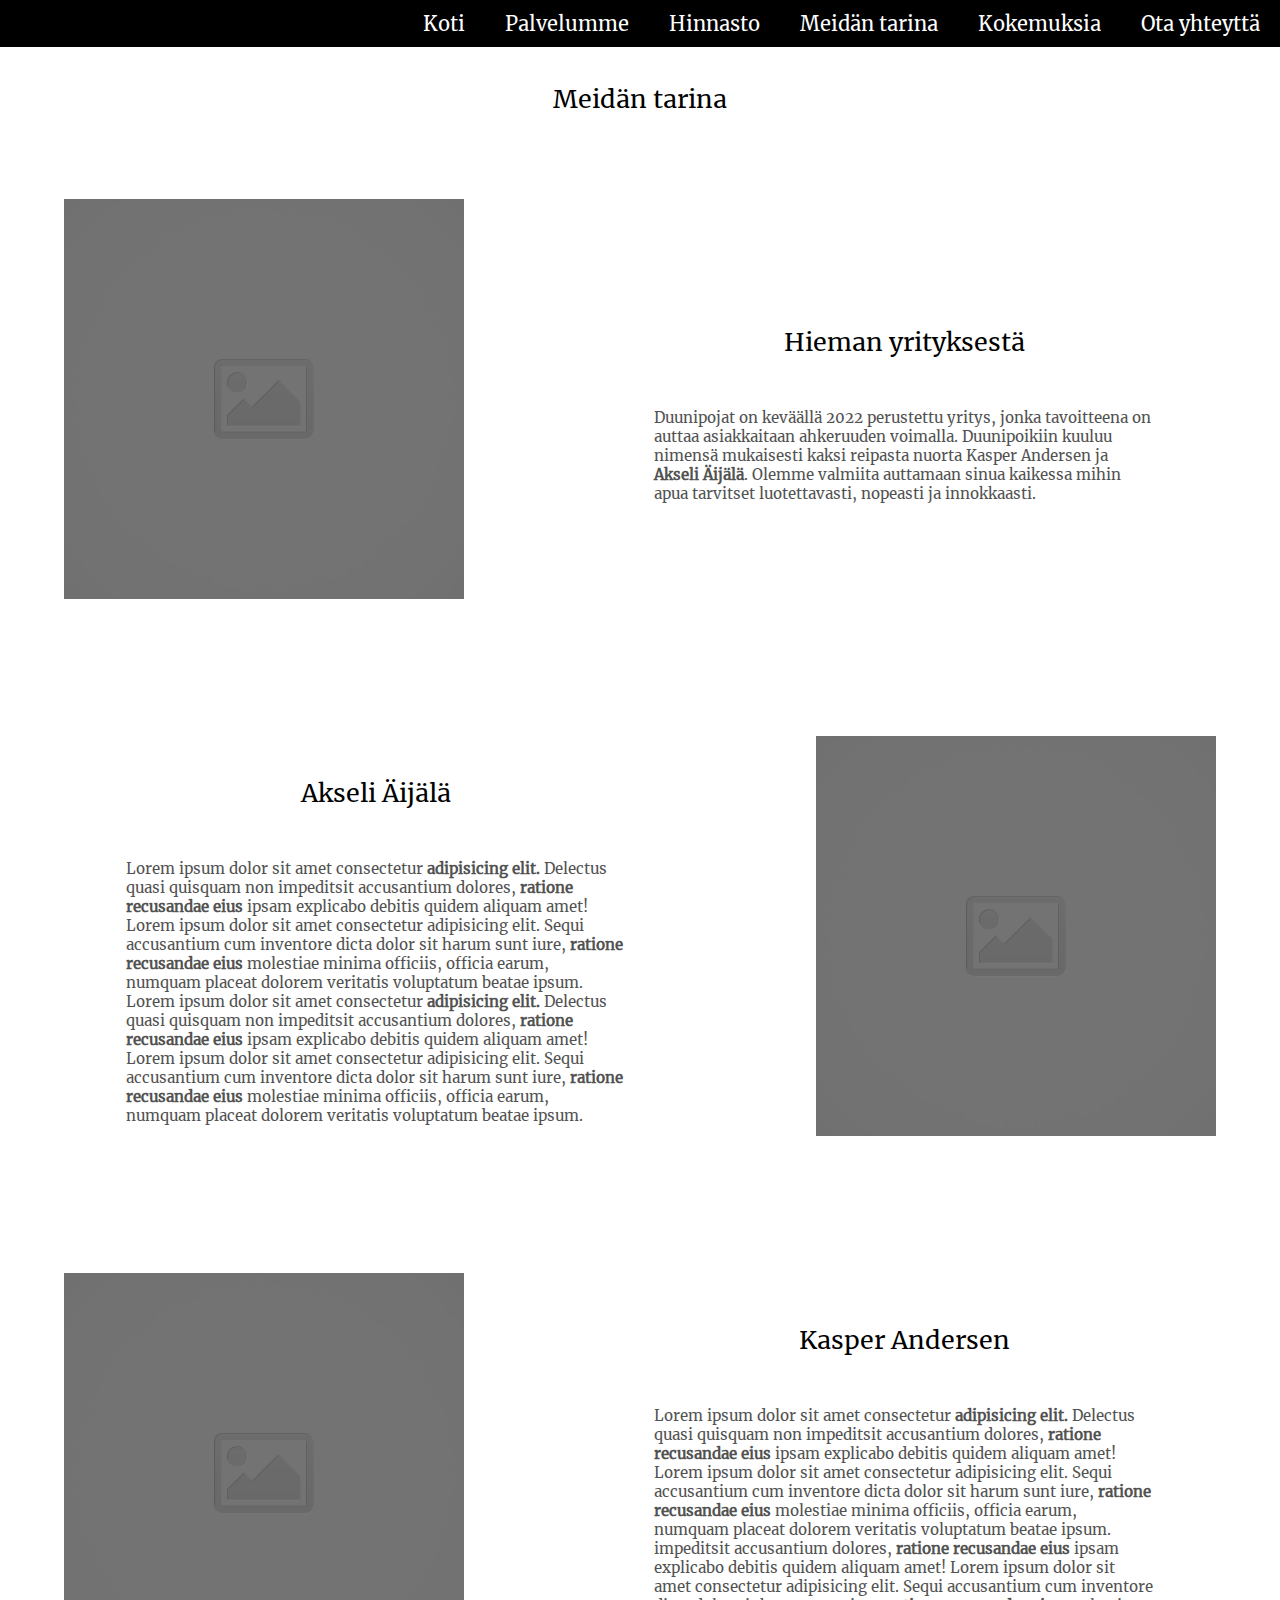
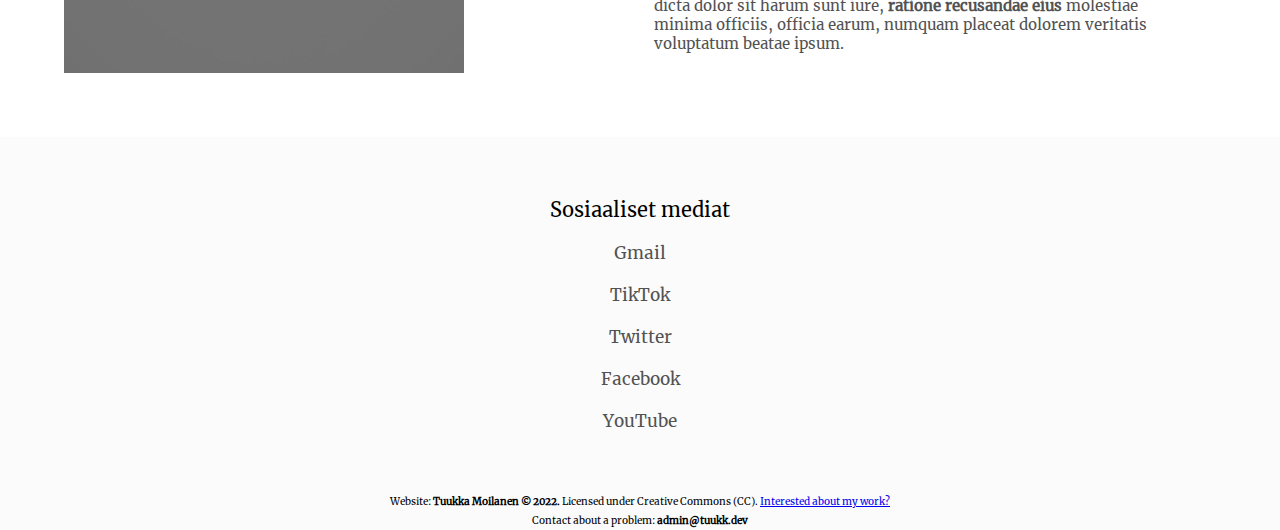
==== about.html @ 8733f80e "Initial Commit" ====
<!DOCTYPE html>
<html lang="en">

<head>
    <meta charset="UTF-8">
    <meta http-equiv="X-UA-Compatible" content="IE=edge">
    <meta name="viewport" content="width=device-width, initial-scale=1.0">
    <title>Meidän tarina</title>

    <link rel="stylesheet" href="index.css">
    <script src="about.js"></script>
</head>

<body>
    <div class="container">
        <div class="nav-bar">
            <button
                onclick="document.getElementById('menu').style.visibility = document.getElementById('menu').style.visibility == 'visible' ? 'hidden' : 'visible'"
                class="open">
                <h1>_</h1>
                <h1>_</h1>
                <h1>_</h1>
            </button>
            <div class="menu" id="menu">
                <button id="home-btn">
                    <h1>
                        Koti
                    </h1>
                </button>
                <button id="services-btn">
                    <h1>
                        Palvelumme
                    </h1>
                </button>
                <button id="prices-btn">
                    <h1>
                        Hinnasto
                    </h1>
                </button>
                <button id="about-btn">
                    <h1>
                        Meidän tarina
                    </h1>
                </button>
                <button>
                    <h1 id="feedback-btn">
                        Kokemuksia
                    </h1>
                </button>
                <button id="contact-btn">
                    <h1>
                        Ota yhteyttä
                    </h1>
                </button>
            </div>
        </div>
        <!-- image-column -->
        <div class="section">
            <h1 style="margin-top: 2.2cm;">Meidän tarina</h1>
            <div class="image-column">
                <div>
                    <div class="image"></div>
                    <div class="data">
                        <h1 id="home">Hieman yrityksestä</h1>
                        <h2>
                            Duunipojat on keväällä 2022 perustettu yritys, jonka tavoitteena on auttaa asiakkaitaan
                            ahkeruuden voimalla. Duunipoikiin kuuluu nimensä mukaisesti kaksi reipasta nuorta <string>
                                Kasper
                                Andersen</string> ja <strong>Akseli Äijälä</strong>. Olemme valmiita auttamaan sinua
                            kaikessa mihin
                            apua tarvitset luotettavasti, nopeasti ja innokkaasti.
                        </h2>
                    </div>
                </div>
                <div>
                    <div class="image"></div>
                    <div class="data">
                        <h1>Akseli Äijälä</h1>
                        <h2>
                            Lorem ipsum dolor sit amet consectetur <strong>adipisicing elit.</strong> Delectus quasi
                            quisquam non
                            impeditsit
                            accusantium dolores, <strong>ratione recusandae eius</strong> ipsam explicabo debitis
                            quidem
                            aliquam amet! Lorem ipsum dolor sit amet consectetur adipisicing elit. Sequi accusantium
                            cum
                            inventore dicta dolor sit harum sunt iure, <strong>ratione recusandae eius</strong>
                            molestiae minima officiis, officia earum, numquam
                            placeat dolorem veritatis voluptatum beatae ipsum.
                            Lorem ipsum dolor sit amet consectetur <strong>adipisicing elit.</strong> Delectus quasi
                            quisquam non
                            impeditsit
                            accusantium dolores, <strong>ratione recusandae eius</strong> ipsam explicabo debitis
                            quidem
                            aliquam amet! Lorem ipsum dolor sit amet consectetur adipisicing elit. Sequi accusantium
                            cum
                            inventore dicta dolor sit harum sunt iure, <strong>ratione recusandae eius</strong>
                            molestiae minima officiis, officia earum, numquam
                            placeat dolorem veritatis voluptatum beatae ipsum.
                        </h2>
                    </div>
                </div>
                <div>
                    <div class="image"></div>
                    <div class="data">
                        <h1>Kasper Andersen</h1>
                        <h2>
                            Lorem ipsum dolor sit amet consectetur <strong>adipisicing elit.</strong> Delectus quasi
                            quisquam non
                            impeditsit
                            accusantium dolores, <strong>ratione recusandae eius</strong> ipsam explicabo debitis
                            quidem
                            aliquam amet! Lorem ipsum dolor sit amet consectetur adipisicing elit. Sequi accusantium
                            cum
                            inventore dicta dolor sit harum sunt iure, <strong>ratione recusandae eius</strong>
                            molestiae minima officiis, officia earum, numquam
                            placeat dolorem veritatis voluptatum beatae ipsum.
                            impeditsit
                            accusantium dolores, <strong>ratione recusandae eius</strong> ipsam explicabo debitis
                            quidem
                            aliquam amet! Lorem ipsum dolor sit amet consectetur adipisicing elit. Sequi accusantium
                            cum
                            inventore dicta dolor sit harum sunt iure, <strong>ratione recusandae eius</strong>
                            molestiae minima officiis, officia earum, numquam
                            placeat dolorem veritatis voluptatum beatae ipsum.
                        </h2>
                    </div>
                </div>
            </div>
        </div>
        <!-- image-column-end -->
        <!-- footer -->
        <div class="section">
            <div class="footer">
                <div>
                    <h1>Sosiaaliset mediat</h1>
                    <h2>Gmail</h2>
                    <h2>TikTok</h2>
                    <h2>Twitter</h2>
                    <h2>Facebook</h2>
                    <h2>YouTube</h2>
                </div>
            </div>
            <h3>Website: <strong>Tuukka Moilanen © 2022.</strong> Licensed under Creative Commons (CC). <a
                    href="https://tuukk.dev">Interested about my work?</a></h3>
            <h3>Contact about a problem: <strong>admin@tuukk.dev</strong></h3>
        </div>
        <!-- footer-end -->
    </div>
</body>

</html>
---- index.css ----
/* Tuukka Moilanen 2022. All right reserved. */

/* CSS reset */
* {
    margin: 0;
    padding: 0;
    border: 0;
    font-size: 100%;
    font: inherit;
    vertical-align: baseline;
}

/* global enviroment */

@font-face {
    font-family: 'regular';
    src: url(./assets/fonts/Merriweather-Regular.ttf);
}

:root {
    --font-main: white;
    --font-lighter: rgba(255, 255, 255, 0.549);
    --font-black: black;
    --font-highlight: #7fff6e;

    font-family: "regular" !important;
}

.container {
    position: absolute;
    width: 100%;
    height: auto;

    display: flex;
    flex-direction: column;
    align-items: center;

    overflow-x: hidden;
}

.section {
    width: 100%;
    height: auto;

    display: flex;
    align-items: center;
    justify-content: center;
    flex-direction: column;
}

.section h1 {
    font-size: 25px;
    margin: 20px;
    margin-top: 40px;
}

.section h2 {
    font-size: 17px;
    margin: 10px;
    max-width: 500px;
    color: rgb(82, 82, 82);
}

.section h4 {
    font-size: 15px;
    margin: 30px;
    color: gray;
    font-style: italic;
}

.section:nth-child(odd) {
    width: 100%;
    background-color: rgb(251, 251, 251);
}

strong {
    font-weight: bold;
}

/* nav-bar */
.nav-bar {
    position: fixed;
    width: 100%;
    display: flex;
    justify-content: flex-end;
    align-items: left;

    height: 1.25cm;

    background-color: black;
    z-index: 3;
}


.nav-bar .open {
    visibility: hidden;
    position: absolute;
    right: 0cm;
    width: 1.1cm;
    height: 1.1cm;
    margin: 0.05cm;

    display: flex;
    justify-content: center;
    font-weight: bold;
    font-size: 20px;

    background-color: transparent;
    color: white;
}


.open h1:nth-child(1) {
    position: absolute;
    top: -10%;
}

.open h1:nth-child(2) {
    position: absolute;
    top: 10%;
}

.open h1:nth-child(3) {
    position: absolute;
    top: 30%;
}

.menu {
    width: 100%;
    height: 100%;
    display: flex;
    justify-content: flex-end;
    align-items: left;
}

.menu button {
    background: none;
    height: 100%;
}


.menu button h1 {
    padding-left: 20px;
    padding-right: 20px;
    font-size: 20px;
    color: white;

    transition: transform .2s ease-in-out;
}

.menu button:hover h1 {
    color: var(--font-highlight);
    transform: scale(1.1);
}

@media screen and (max-width: 800px) {
    .nav-bar {
        flex-direction: column;
    }

    .menu {
        visibility: hidden;
        top: 1.25cm;
        right: 0;
        position: absolute;
        flex-direction: column;
        height: auto;
        width: auto;
        background-color: black;
    }

    .menu button {
        padding: 15px;
    }

    .nav-bar .open {
        visibility: visible;
    }
}

/* nav-bar-end */

/* image-with-caption */
.image-with-caption {
    width: 100%;
    height: auto;
    min-height: 1000px;

    display: flex;
    align-items: center;
    justify-content: center;
}

.image-with-caption .image {
    width: 100%;
    height: 1000px;
    background-image: url(./assets/img/landpage.jpg);
    filter: blur(3px);
    background-position: center center;
    background-size: cover;
}

.caption {
    width: 30%;
    max-width: 600px;
    min-width: 300px;
    text-align: center;
    position: absolute;
}

.caption h1 {
    font-size: 40px;
    padding: 10px;
    color: var(--font-main);
}

.caption h2 {
    font-size: 25px;
    padding: 10px;
    color: var(--font-lighter);
}

.caption strong {
    color: var(--font-main);
}

/* image-with-caption-end */

/* three-objects */
.three-objects {
    width: 100%;
    min-height: 500px;
    height: auto;

    display: flex;
    align-items: center;
    justify-content: center;
    flex-wrap: wrap;
    text-align: center;
}

.three-objects div {
    width: 15%;
    min-width: 250px;
    max-width: 300px;
    margin: 2.5%;
    height: auto;

    display: flex;
    justify-content: center;
    align-items: center;
    flex-direction: column;

    padding: 40px;

    transition: transform 0.3s ease-in-out;
}

.three-objects div:nth-child(1) {
    transform: translateY(40px);
}

.three-objects div:nth-child(3) {
    transform: translateY(40px);
}



.three-objects div:hover {
    transform: scale(1.15);
}


.three-objects div:hover h2 strong {
    color: var(--font-highlight) !important;
}

.three-objects div .image {
    transform: none;
    min-width: 165px;
    height: 165px;

    background-image: url(./assets/img/Placeholder-01.jpg);
    background-position: center center;
    background-size: cover;
    background-repeat: no-repeat;
    border-radius: 50%;
}

.three-objects div h1 {
    font-size: 20px;
    margin: 10px;
}

.three-objects div h2 {
    font-size: 16px;
}

.three-objects div strong {
    transition: color .2s ease-in-out;
}

/* three-objects-end */

/* two-objects */
.two-objects {
    width: 100%;
    min-height: 500px;
    height: auto;

    display: flex;
    align-items: center;
    justify-content: center;
    flex-wrap: wrap;
    text-align: center;
}

.two-objects div {
    width: 15%;
    min-width: 250px;
    max-width: 275px;
    margin: 2.5%;
    height: auto;

    display: flex;
    justify-content: center;
    align-items: center;
    flex-direction: column;
    background-color: whitesmoke;

    border-radius: 10px;
    border: solid 1px rgb(236, 236, 236);

    padding: 40px;

    transition: transform 0.3s ease-in-out;
}

.two-objects div:hover {
    transform: scale(1.15);
}


.two-objects div:hover h2 strong {
    color: var(--font-highlight) !important;
}

.two-objects div .image {
    transform: none;
    min-width: 140px;
    height: 140px;

    background-image: url(./assets/img/Placeholder-01.jpg);
    background-position: center center;
    background-size: cover;
    background-repeat: no-repeat;
    border-radius: 50%;
}

.two-objects div h1 {
    font-size: 20px;
    margin: 10px;
}

.two-objects div h2 {
    font-size: 16px;
    margin: 5px;
}

.two-objects div h3 {
    font-size: 12px;
    font-style: italic;
    margin: 5px;
    color: gray;
}

.two-objects div strong {
    transition: color .2s ease-in-out;
}

.two-objects button {
    padding: 10px;
    margin: 10px;
    background-color: var(--font-highlight);
}

/* two-objects-end */

/* image-grid */
.image-grid {
    width: auto;
    min-width: 0;
    max-width: 2000px;
    height: auto;
    min-height: 1000px;

    display: grid;
    grid-template-columns: repeat(auto-fit, 50%);
    grid-template-rows: auto auto;
    /* 2 rows */
}

.image-grid div {
    min-width: 200px;
    display: flex;
    align-items: center;
    justify-content: center;

    transition: transform 0.4s ease-in-out;
}

.image-grid div:hover {
    transform: translateX(-25px);
}

.image-grid .data {
    width: 90%;
    height: 90%;
    max-width: 500px;

    display: flex;
    justify-content: center;
    align-items: center;

    /*background-color: whitesmoke;*/
}

.image-grid .data .image {
    transform: none;
    min-width: 150px;
    width: 150px;
    height: 150px;

    background-image: url(./assets/img/Placeholder-01.jpg);
    background-position: center center;
    background-size: cover;
    background-repeat: no-repeat;
    border-radius: 50%;
}

.image-grid .data div {
    transform: none;
    margin-left: 20px;
    width: 100%;
    display: flex;
    align-items: center;
    justify-content: center;
    flex-direction: column;
}

.image-grid .data div h1 {
    font-size: 25px;
}

.image-grid .data div h2 {
    font-size: 15px;
}

.image-grid .data div h2:hover strong {
    color: var(--font-highlight);
}

.image-grid .data strong {
    transition: color 0.3s ease-in-out;
}

@media screen and (max-width: 1000px) {
    .image-grid {
        grid-template-columns: repeat(auto-fit, 100%);
        grid-template-rows: auto;
    }

    .image-grid div {
        margin-bottom: 15px;
        margin-top: 15px;
    }
}

@media screen and (max-width: 400px) {
    .image-grid .data {
        flex-direction: column;
        text-align: center;
    }

    .image-grid .data div {
        margin-left: 0;
    }
}

/* image-grid-end */

/* image-column */
.image-column {
    width: 100%;
    max-width: 1500px;
    height: auto;
    min-height: 1000px;

    display: flex;
    align-items: center;
    flex-direction: column;
}

.image-column div {
    width: 100%;
    height: auto;

    display: flex;
    align-items: center;
    justify-content: center;
    flex-direction: row-reverse;
}

.image-column div:nth-child(odd) {
    flex-direction: row;
}

.image-column .image {
    min-width: 400px;
    width: 400px;
    height: 400px;
    margin: 5%;

    background-image: url(./assets/img/Placeholder-01.jpg);
    background-position: center center;
    background-size: cover;
    background-repeat: no-repeat;
}

.image-column .data {
    width: 50%;
    margin: 5%;

    display: flex;
    align-items: center;
    justify-content: center;
    flex-direction: column;
}

.image-column .data h1 {
    font-size: 25px;
    padding: 10px;
}

.image-column .data h2 {
    font-size: 15px;
    padding: 10px;
}

.image-column .data h2:hover strong {
    color: var(--font-highlight);
}

.image-column strong {
    transition: color 0.3s ease-in-out;
}

@media screen and (max-width: 1000px) {
    .image-column .data {
        width: 90%;
        margin: none;
    }

    .image-column div {
        flex-direction: column;
        width: 100%;
    }

    .image-column div:nth-child(odd) {
        flex-direction: column;
    }
}

@media screen and (max-width: 400px) {
    .image-column .image {
        min-width: none;
        width: 100%;
        height: 400px;
        margin: 5%;
    }
}

/* image-column-end */

/* forms-column */
.form-column {
    width: 100%;
    height: auto;
    min-height: 850px;

    display: flex;
    justify-content: center;
    align-items: center;
    flex-direction: row;
    align-self: flex-end;
}

.form-column .google-form {
    width: 20%;
    min-width: 500px;
    height: 100%;

    overflow-y: scroll;
    min-height: 0 !important;
    max-height: unset !important;
}

.google-form input {
    background-color: whitesmoke;
    font-size: 15px;
    padding: 15px;
    width: 75%;
}

.google-form textarea {
    background-color: whitesmoke;
    font-size: 15px;
    padding: 15px;
    width: 75%;
    min-height: 175px;
}

.google-form button {
    background-color: rgba(120, 255, 120, 0.56);
    border: solid 1px rgb(120, 255, 120);
    font-size: 15px;
    padding: 10px;
    color: white;
}

.google-form button:hover {
    background-color: rgb(120, 255, 120);
}

@media screen and (max-width: 1000px) {
    .form-column .image {
        width: 0;
    }

    .form-column .google-form {
        width: 90%;
        min-width: 0;
    }
}

/* forms-column-end */

/* footer */
.footer {
    width: 100%;
    height: auto;

    display: flex;
    align-items: center;
    justify-content: center;
}

.footer div {
    min-width: 200px;
    max-width: 300px;
    margin: 50px;
    margin-left: 10%;
    margin-right: 10%;

    display: flex;
    align-items: center;
    justify-content: center;
    flex-direction: column;
}

.footer h1 {
    margin: 10px;
    font-size: 20px;
}

.section h3 {
    font-size: 10px;
    text-align: center;
    padding: 3px;
}

/* footer-end */
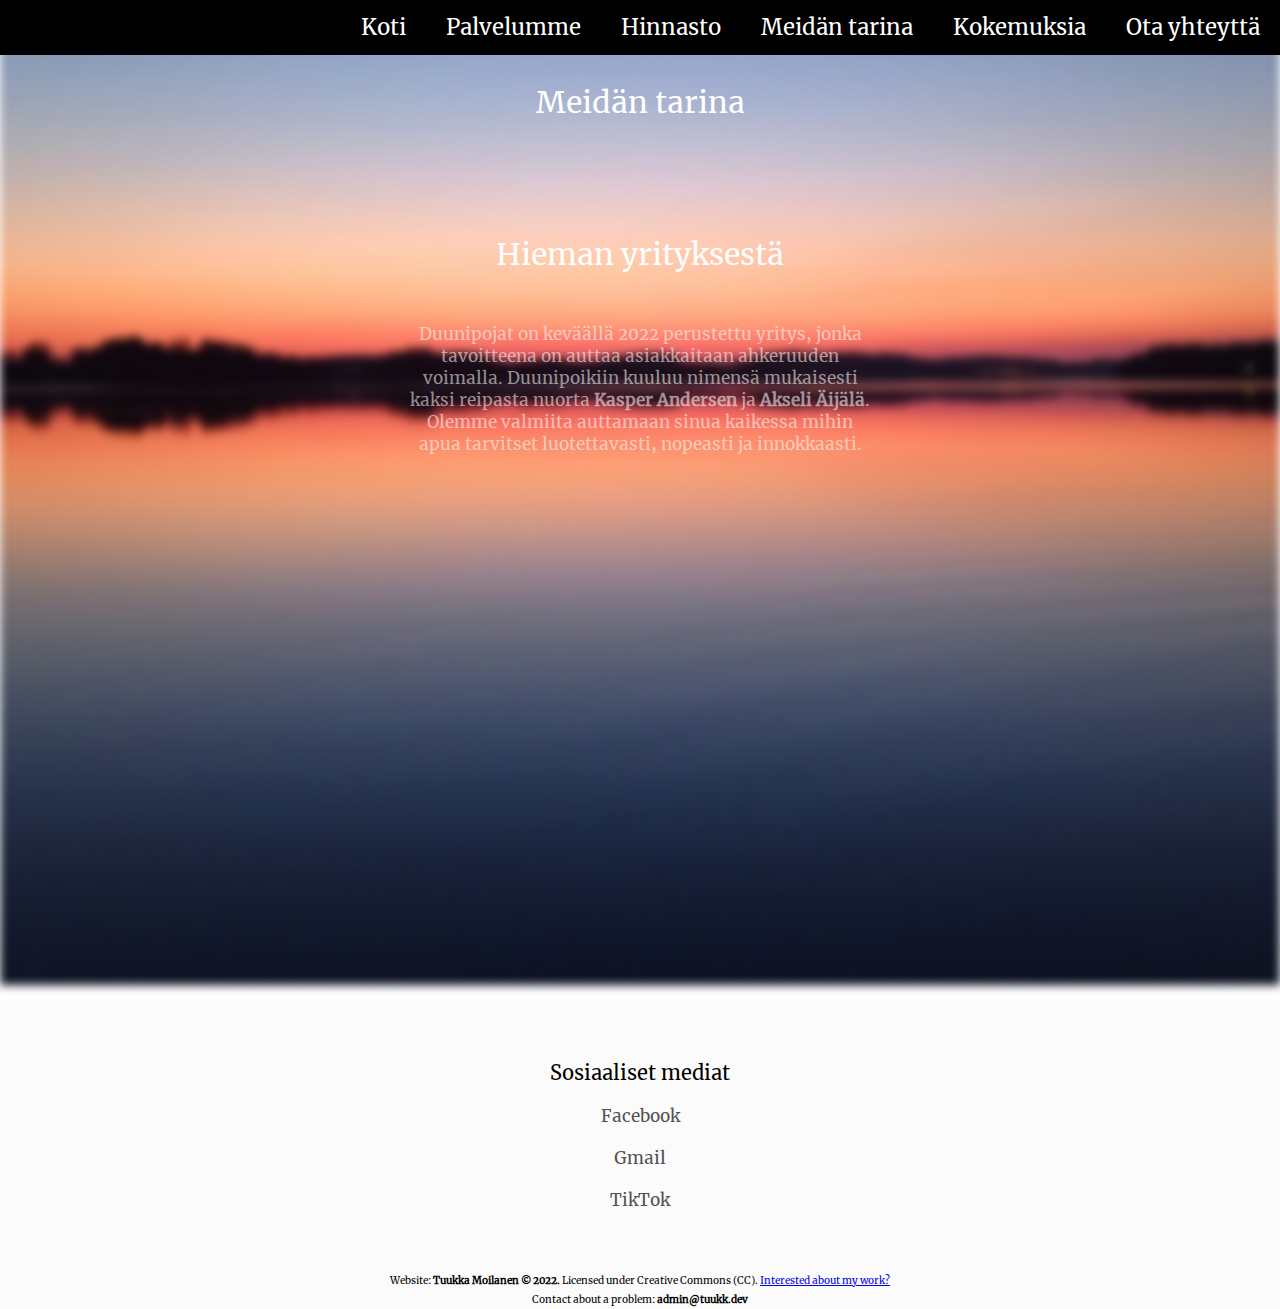
==== commit bd05a7a4: "Some additions" ====
--- a/about.html
+++ b/about.html
@@ -56,73 +56,19 @@
         </div>
         <!-- image-column -->
         <div class="section">
-            <h1 style="margin-top: 2.2cm;">Meidän tarina</h1>
             <div class="image-column">
+                <h6 style="margin-top: 2.2cm;">Meidän tarina</h6>
                 <div>
                     <div class="image"></div>
                     <div class="data">
                         <h1 id="home">Hieman yrityksestä</h1>
                         <h2>
                             Duunipojat on keväällä 2022 perustettu yritys, jonka tavoitteena on auttaa asiakkaitaan
-                            ahkeruuden voimalla. Duunipoikiin kuuluu nimensä mukaisesti kaksi reipasta nuorta <string>
+                            ahkeruuden voimalla. Duunipoikiin kuuluu nimensä mukaisesti kaksi reipasta nuorta <strong>
                                 Kasper
-                                Andersen</string> ja <strong>Akseli Äijälä</strong>. Olemme valmiita auttamaan sinua
+                                Andersen</strong> ja <strong>Akseli Äijälä</strong>. Olemme valmiita auttamaan sinua
                             kaikessa mihin
                             apua tarvitset luotettavasti, nopeasti ja innokkaasti.
-                        </h2>
-                    </div>
-                </div>
-                <div>
-                    <div class="image"></div>
-                    <div class="data">
-                        <h1>Akseli Äijälä</h1>
-                        <h2>
-                            Lorem ipsum dolor sit amet consectetur <strong>adipisicing elit.</strong> Delectus quasi
-                            quisquam non
-                            impeditsit
-                            accusantium dolores, <strong>ratione recusandae eius</strong> ipsam explicabo debitis
-                            quidem
-                            aliquam amet! Lorem ipsum dolor sit amet consectetur adipisicing elit. Sequi accusantium
-                            cum
-                            inventore dicta dolor sit harum sunt iure, <strong>ratione recusandae eius</strong>
-                            molestiae minima officiis, officia earum, numquam
-                            placeat dolorem veritatis voluptatum beatae ipsum.
-                            Lorem ipsum dolor sit amet consectetur <strong>adipisicing elit.</strong> Delectus quasi
-                            quisquam non
-                            impeditsit
-                            accusantium dolores, <strong>ratione recusandae eius</strong> ipsam explicabo debitis
-                            quidem
-                            aliquam amet! Lorem ipsum dolor sit amet consectetur adipisicing elit. Sequi accusantium
-                            cum
-                            inventore dicta dolor sit harum sunt iure, <strong>ratione recusandae eius</strong>
-                            molestiae minima officiis, officia earum, numquam
-                            placeat dolorem veritatis voluptatum beatae ipsum.
-                        </h2>
-                    </div>
-                </div>
-                <div>
-                    <div class="image"></div>
-                    <div class="data">
-                        <h1>Kasper Andersen</h1>
-                        <h2>
-                            Lorem ipsum dolor sit amet consectetur <strong>adipisicing elit.</strong> Delectus quasi
-                            quisquam non
-                            impeditsit
-                            accusantium dolores, <strong>ratione recusandae eius</strong> ipsam explicabo debitis
-                            quidem
-                            aliquam amet! Lorem ipsum dolor sit amet consectetur adipisicing elit. Sequi accusantium
-                            cum
-                            inventore dicta dolor sit harum sunt iure, <strong>ratione recusandae eius</strong>
-                            molestiae minima officiis, officia earum, numquam
-                            placeat dolorem veritatis voluptatum beatae ipsum.
-                            impeditsit
-                            accusantium dolores, <strong>ratione recusandae eius</strong> ipsam explicabo debitis
-                            quidem
-                            aliquam amet! Lorem ipsum dolor sit amet consectetur adipisicing elit. Sequi accusantium
-                            cum
-                            inventore dicta dolor sit harum sunt iure, <strong>ratione recusandae eius</strong>
-                            molestiae minima officiis, officia earum, numquam
-                            placeat dolorem veritatis voluptatum beatae ipsum.
                         </h2>
                     </div>
                 </div>
@@ -134,11 +80,9 @@
             <div class="footer">
                 <div>
                     <h1>Sosiaaliset mediat</h1>
+                    <h2>Facebook</h2>
                     <h2>Gmail</h2>
                     <h2>TikTok</h2>
-                    <h2>Twitter</h2>
-                    <h2>Facebook</h2>
-                    <h2>YouTube</h2>
                 </div>
             </div>
             <h3>Website: <strong>Tuukka Moilanen © 2022.</strong> Licensed under Creative Commons (CC). <a
--- a/index.css
+++ b/index.css
@@ -59,6 +59,7 @@
     margin: 10px;
     max-width: 500px;
     color: rgb(82, 82, 82);
+    text-align: center;
 }
 
 .section h4 {
@@ -85,10 +86,23 @@
     justify-content: flex-end;
     align-items: left;
 
-    height: 1.25cm;
+    height: 1.45cm;
 
     background-color: black;
     z-index: 3;
+}
+
+.nav-bar .logo {
+    height: 1.45cm;
+    width: 1.55cm;
+    margin-left: 10px;
+
+    background-image: url(./assets/img/logo-transparent.png);
+    background-size: cover;
+    background-position: center center;
+    z-index: 12;
+
+    filter: invert();
 }
 
 
@@ -142,7 +156,7 @@
 .menu button h1 {
     padding-left: 20px;
     padding-right: 20px;
-    font-size: 20px;
+    font-size: 22px;
     color: white;
 
     transition: transform .2s ease-in-out;
@@ -198,6 +212,7 @@
     filter: blur(3px);
     background-position: center center;
     background-size: cover;
+    z-index: -1;
 }
 
 .caption {
@@ -209,13 +224,13 @@
 }
 
 .caption h1 {
-    font-size: 40px;
+    font-size: 45px;
     padding: 10px;
     color: var(--font-main);
 }
 
 .caption h2 {
-    font-size: 25px;
+    font-size: 30px;
     padding: 10px;
     color: var(--font-lighter);
 }
@@ -464,7 +479,7 @@
     transition: color 0.3s ease-in-out;
 }
 
-@media screen and (max-width: 1000px) {
+@media screen and (max-width: 1250px) {
     .image-grid {
         grid-template-columns: repeat(auto-fit, 100%);
         grid-template-rows: auto;
@@ -492,7 +507,6 @@
 /* image-column */
 .image-column {
     width: 100%;
-    max-width: 1500px;
     height: auto;
     min-height: 1000px;
 
@@ -509,6 +523,11 @@
     align-items: center;
     justify-content: center;
     flex-direction: row-reverse;
+}
+
+.image-column h6 {
+    font-size: 30px;
+    color: white;
 }
 
 .image-column div:nth-child(odd) {
@@ -516,12 +535,14 @@
 }
 
 .image-column .image {
-    min-width: 400px;
-    width: 400px;
-    height: 400px;
-    margin: 5%;
-
-    background-image: url(./assets/img/Placeholder-01.jpg);
+    position: absolute;
+    width: 100%;
+    height: 100%;
+    z-index: -1;
+
+    filter: blur(5px);
+
+    background-image: url(./assets/img/bg2.jpg);
     background-position: center center;
     background-size: cover;
     background-repeat: no-repeat;
@@ -529,6 +550,7 @@
 
 .image-column .data {
     width: 50%;
+    max-width: 500px;
     margin: 5%;
 
     display: flex;
@@ -538,17 +560,19 @@
 }
 
 .image-column .data h1 {
-    font-size: 25px;
+    font-size: 30px;
     padding: 10px;
+    color: white;
 }
 
 .image-column .data h2 {
-    font-size: 15px;
+    font-size: 17px;
     padding: 10px;
+    color: var(--font-lighter);
 }
 
 .image-column .data h2:hover strong {
-    color: var(--font-highlight);
+    color: orange;
 }
 
 .image-column strong {
@@ -568,15 +592,6 @@
 
     .image-column div:nth-child(odd) {
         flex-direction: column;
-    }
-}
-
-@media screen and (max-width: 400px) {
-    .image-column .image {
-        min-width: none;
-        width: 100%;
-        height: 400px;
-        margin: 5%;
     }
 }
 
@@ -625,7 +640,7 @@
     border: solid 1px rgb(120, 255, 120);
     font-size: 15px;
     padding: 10px;
-    color: white;
+    color: black;
 }
 
 .google-form button:hover {
